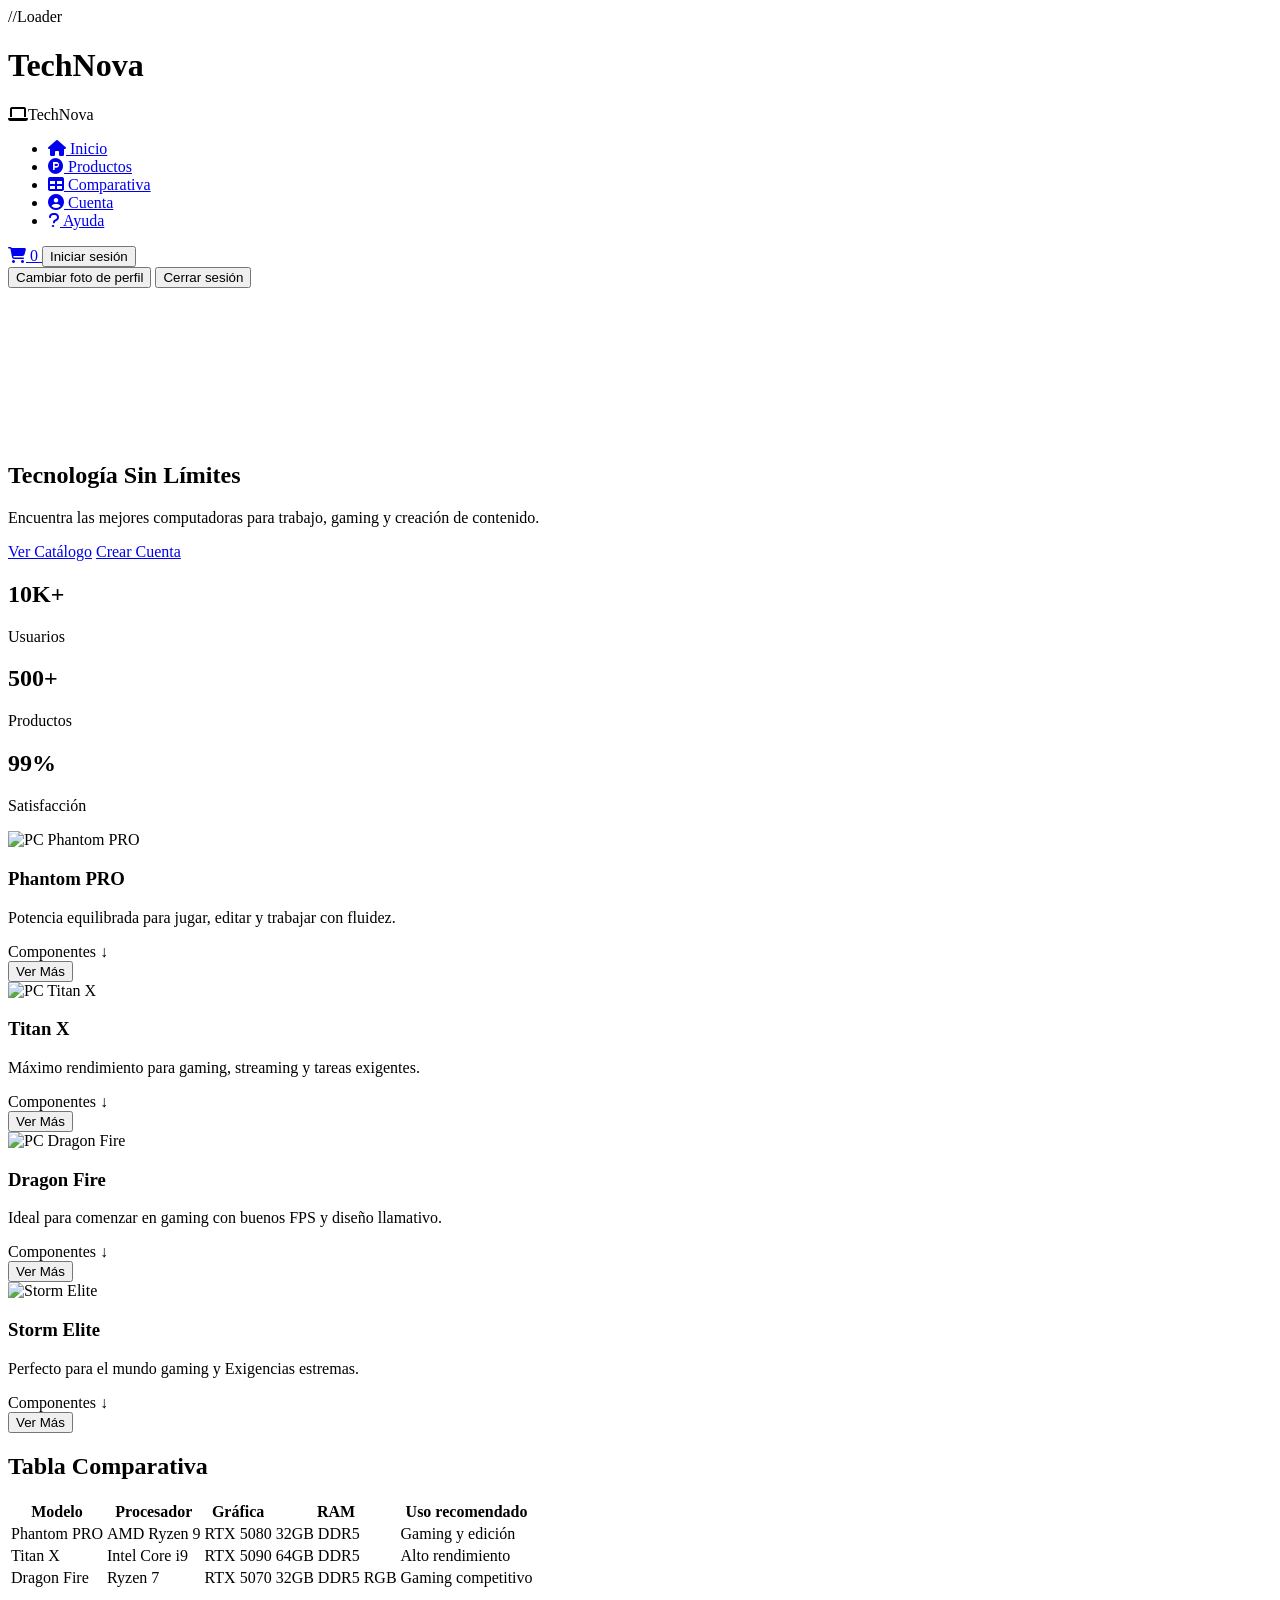
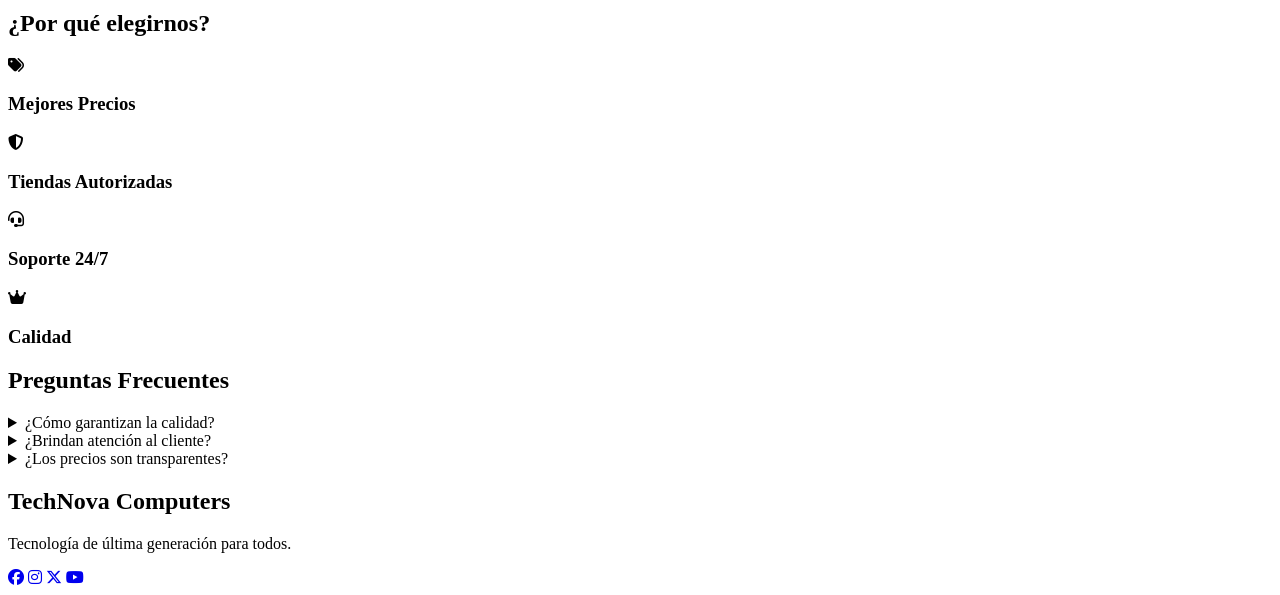
==== index.html @ 11f6a9b8 "Add files via upload" ====
<!doctype html>
<html lang="es">
    <head>
        <meta charset="UTF-8" />
        <meta name="viewport" content="width=device-width, initial-scale=1.0" />
        <title>TechNova Computers</title>
        
        <link rel="preload" href="videos/355595_medium.mp4" as="video" type="video/mp4" />
        <link rel="stylesheet" href="css/styles.css" />
        <link rel="stylesheet" href="css/cart.css" />
        <link rel="stylesheet" href="https://cdnjs.cloudflare.com/ajax/libs/font-awesome/6.5.2/css/all.min.css" />
    </head>
    <body>
        //Loader
        <div id="pageLoader" class="page-loader">
            <div class="loader-content">
                <h1>TechNova</h1>
                <span class="loader-spinner" aria-hidden="true"></span>
            </div>
        </div>

        <header>
            <nav>
                <div class="logo"><i class="fas fa-laptop"></i>TechNova</div>
                <ul class="nav-links">
                    <li><a href="#inicio"><i class="fas fa-house"></i> Inicio</a></li>
                    <li><a href="#productos"><i class="fa-brands fa-product-hunt"></i> Productos</a></li>
                    <li><a href="#comparativa"><i class="fa-solid fa-table"></i> Comparativa</a></li>
                    <li><a href="cuentas.html"><i class="fa-solid fa-circle-user"></i> Cuenta</a></li>
                    <li><a href="#ayuda"><i class="fa-solid fa-question"></i> Ayuda</a></li>
                </ul>
                <div id="headerUserArea" class="header-user-area">
                    <a class="cart-btn" href="#" aria-label="Ver canasta">
                        <i class="fas fa-shopping-cart" aria-hidden="true"></i>
                        <span class="cart-count">0</span>
                    </a>
                    <button
                        id="headerLoginBtn"
                        class="header-login-btn"
                        type="button"
                        onclick="window.location.href='cuentas.html'">
                        Iniciar sesión
                    </button>
                    <div class="profile-dropdown-container">
                        <button id="headerProfileBtn" class="header-profile" type="button" hidden>
                            <img id="headerAvatar" src="img/user.png" alt="Foto de perfil" />

                            <span id="headerUserName"> Usuario </span>
                        </button>

                        <div id="profileDropdown" class="profile-dropdown">
                            <button id="changePhotoBtn">Cambiar foto de perfil</button>

                            <button id="logoutBtnMenu">Cerrar sesión</button>
                        </div>
                    </div>
                    <button id="logoutIndex" hidden>Cerrar sesión</button>
                </div>
            </nav>
        </header>

        <section id="inicio" class="hero">
            <video class="hero-video" autoplay muted loop playsinline preload="auto" poster="img/Header.jpg" aria-hidden="true">
                <source src="videos/355595_medium.mp4" type="video/mp4" />
            </video>
            <canvas id="heroCanvas" aria-hidden="true"></canvas>
            <div class="hero-content reveal">
                <h1>Tecnología Sin Límites</h1>
                <p>Encuentra las mejores computadoras para trabajo, gaming y creación de contenido.</p>
                <div class="hero-buttons">
                    <a href="#productos" class="btn">Ver Catálogo</a>
                    <a href="cuentas.html" class="btn-secondary" id="heroRegisterBtn"> Crear Cuenta </a>
                </div>
            </div>
        </section>

        <section class="estadisticas reveal-section">
            <div class="stat">
                <h2>10K+</h2>
                <p>Usuarios</p>
            </div>
            <div class="stat">
                <h2>500+</h2>
                <p>Productos</p>
            </div>
            <div class="stat">
                <h2>99%</h2>
                <p>Satisfacción</p>
            </div>
        </section>

        <section id="productos" class="productos reveal-section">
            <article class="producto">
                <img
                    src="https://www.xtremepc.com.mx/cdn/shop/files/60ad1cf8-4fc8-45bb-a69e-fd9589dfd49e_200x200.png?v=1779843412"
                    alt="PC Phantom PRO"
                    class="adjustimage" />
                <div class="info">
                    <h3>Phantom PRO</h3>
                    <p>Potencia equilibrada para jugar, editar y trabajar con fluidez.</p>
                    <span class="precio">Componentes ↓</span>
                    <div class="acciones-producto"><button class="details-btn" type="button">Ver Más</button></div>
                </div>
            </article>

            <article class="producto">
                <img src="https://images.unsplash.com/photo-1587202372775-e229f172b9d7" alt="PC Titan X" />
                <div class="info">
                    <h3>Titan X</h3>
                    <p>Máximo rendimiento para gaming, streaming y tareas exigentes.</p>
                    <span class="precio">Componentes ↓</span>
                    <div class="acciones-producto"><button class="details-btn" type="button">Ver Más</button></div>
                </div>
            </article>

            <article class="producto">
                <img src="https://images.unsplash.com/photo-1593642634443-44adaa06623a" alt="PC Dragon Fire" />
                <div class="info">
                    <h3>Dragon Fire</h3>
                    <p>Ideal para comenzar en gaming con buenos FPS y diseño llamativo.</p>
                    <span class="precio">Componentes ↓</span>
                    <div class="acciones-producto"><button class="details-btn" type="button">Ver Más</button></div>
                </div>
            </article>
            <article class="producto">
                <img src="img/Storm_Elite.png" alt="Storm Elite" />
                <div class="info">
                    <h3>Storm Elite</h3>
                    <p>Perfecto para el mundo gaming y Exigencias estremas.</p>
                    <span class="precio">Componentes ↓</span>
                    <div class="acciones-producto"><button class="details-btn" type="button">Ver Más</button></div>
                </div>
            </article>
        </section>

        <section id="comparativa" class="comparativa reveal-section">
            <h2>Tabla Comparativa</h2>
            <div class="tabla-contenedor">
                <table>
                    <thead>
                        <tr>
                            <th>Modelo</th>
                            <th>Procesador</th>
                            <th>Gráfica</th>
                            <th>RAM</th>
                            <th>Uso recomendado</th>
                        </tr>
                    </thead>
                    <tbody>
                        <tr>
                            <td>Phantom PRO</td>
                            <td>AMD Ryzen 9</td>
                            <td>RTX 5080</td>
                            <td>32GB DDR5</td>
                            <td>Gaming y edición</td>
                        </tr>
                        <tr>
                            <td>Titan X</td>
                            <td>Intel Core i9</td>
                            <td>RTX 5090</td>
                            <td>64GB DDR5</td>
                            <td>Alto rendimiento</td>
                        </tr>
                        <tr>
                            <td>Dragon Fire</td>
                            <td>Ryzen 7</td>
                            <td>RTX 5070</td>
                            <td>32GB DDR5 RGB</td>
                            <td>Gaming competitivo</td>
                        </tr>
                    </tbody>
                </table>
            </div>
        </section>

        <section id="beneficios" class="beneficios reveal-section">
            <h2>¿Por qué elegirnos?</h2>
            <div class="benefit-grid">
                <div class="benefit-card">
                    <i class="fas fa-tags"></i>
                    <h3>Mejores Precios</h3>
                </div>
                <div class="benefit-card">
                    <i class="fas fa-shield-alt"></i>
                    <h3>Tiendas Autorizadas</h3>
                </div>
                <div class="benefit-card">
                    <i class="fas fa-headset"></i>
                    <h3>Soporte 24/7</h3>
                </div>
                <div class="benefit-card">
                    <i class="fas fa-crown"></i>
                    <h3>Calidad</h3>
                </div>
            </div>
        </section>

        <section id="ayuda" class="ayuda reveal-section">
            <h2>Preguntas Frecuentes</h2>
            <details>
                <summary>¿Cómo garantizan la calidad?</summary>
                <p>Ofrecemos productos que cumplen altos estándares de rendimiento y durabilidad.</p>
            </details>
            <details>
                <summary>¿Brindan atención al cliente?</summary>
                <p>Sí, contamos con soporte para resolver tus dudas y necesidades.</p>
            </details>
            <details>
                <summary>¿Los precios son transparentes?</summary>
                <p>Sí, mostramos información clara para comparar antes de elegir.</p>
            </details>
        </section>

        <footer>
            <div class="footer-content">
                <h2>TechNova Computers</h2>
                <p>Tecnología de última generación para todos.</p>
                <div class="socials">
                    <a href="paginas.html" class="social-link" aria-label="Facebook"><i class="fab fa-facebook"></i></a>
                    <a href="paginas.html" class="social-link" aria-label="Instagram"
                        ><i class="fab fa-instagram"></i
                    ></a>
                    <a href="paginas.html" class="social-link" aria-label="X"><i class="fab fa-x-twitter"></i></a>
                    <a href="paginas.html" class="social-link" aria-label="YouTube"><i class="fab fa-youtube"></i></a>
                </div>
            </div>
        </footer>
        <script src="js/cart.js"></script>
        <script src="js/script.js"></script>
    </body>
</html>
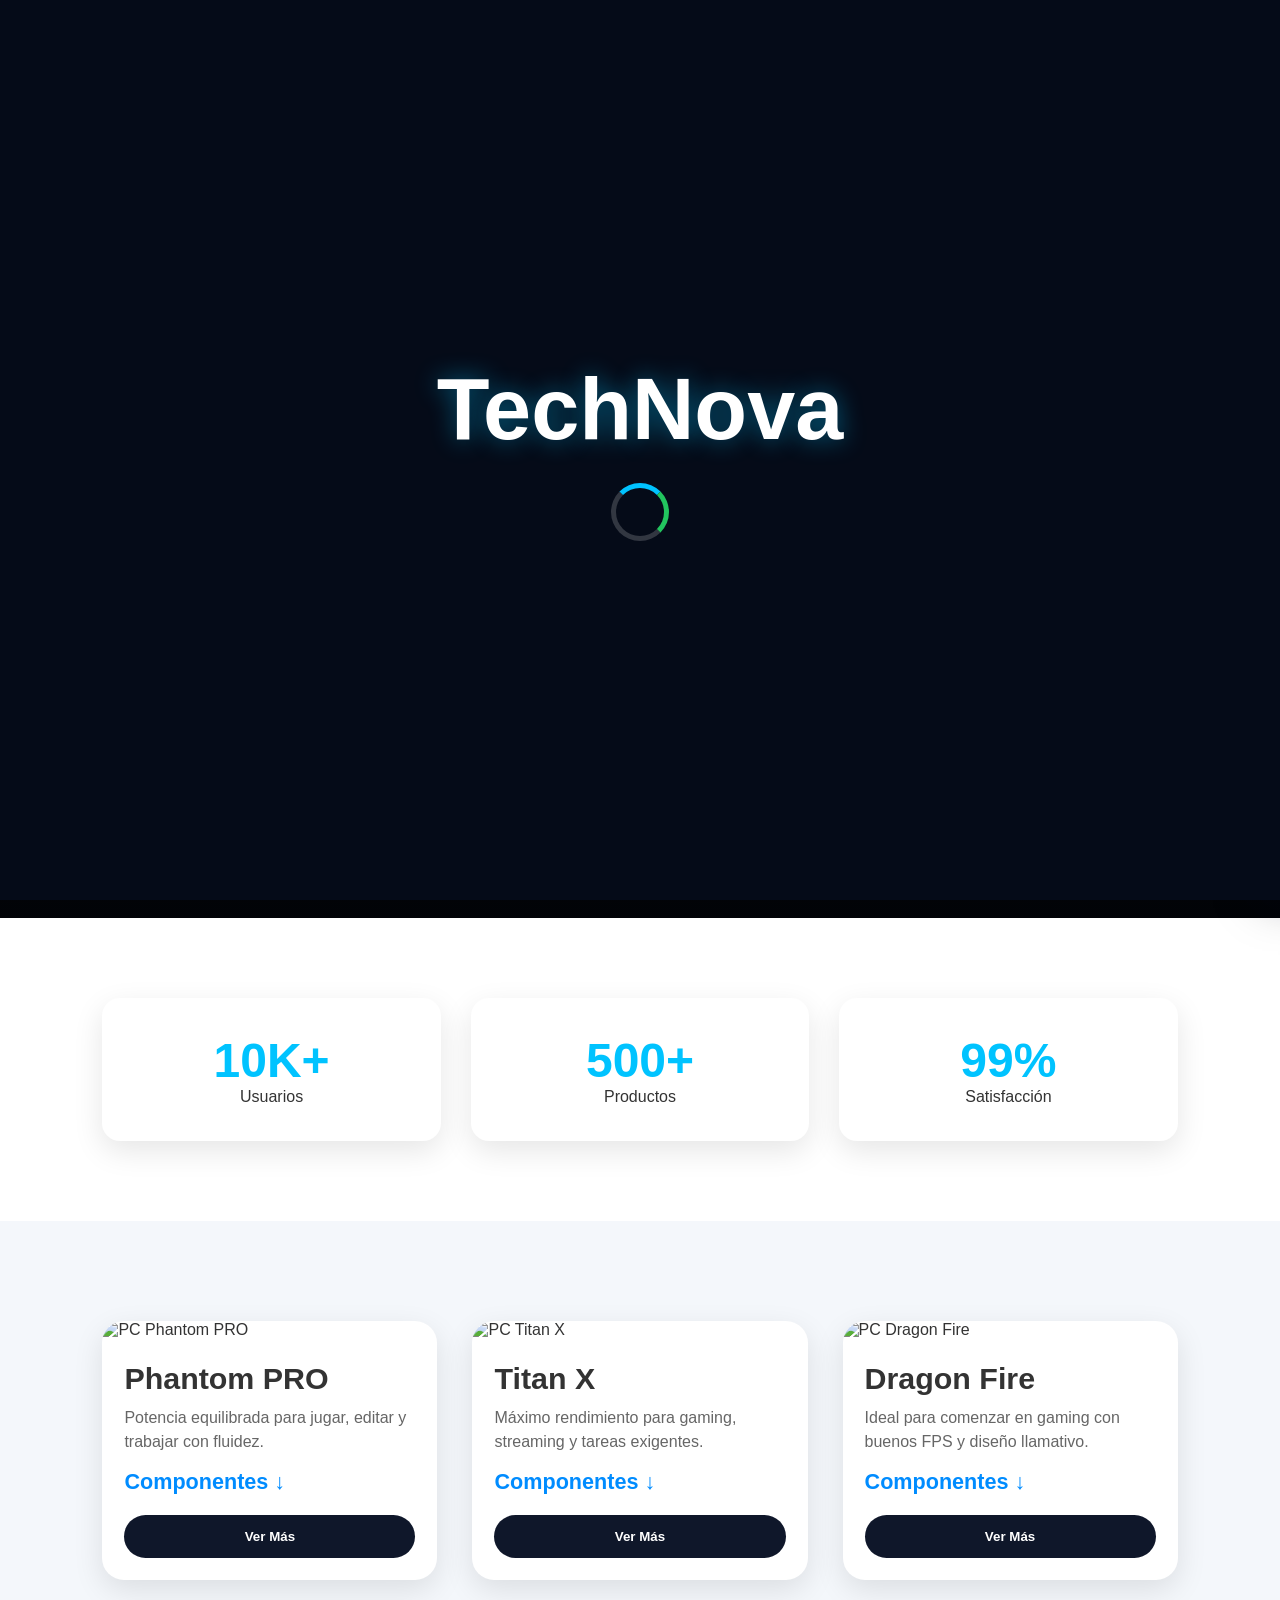
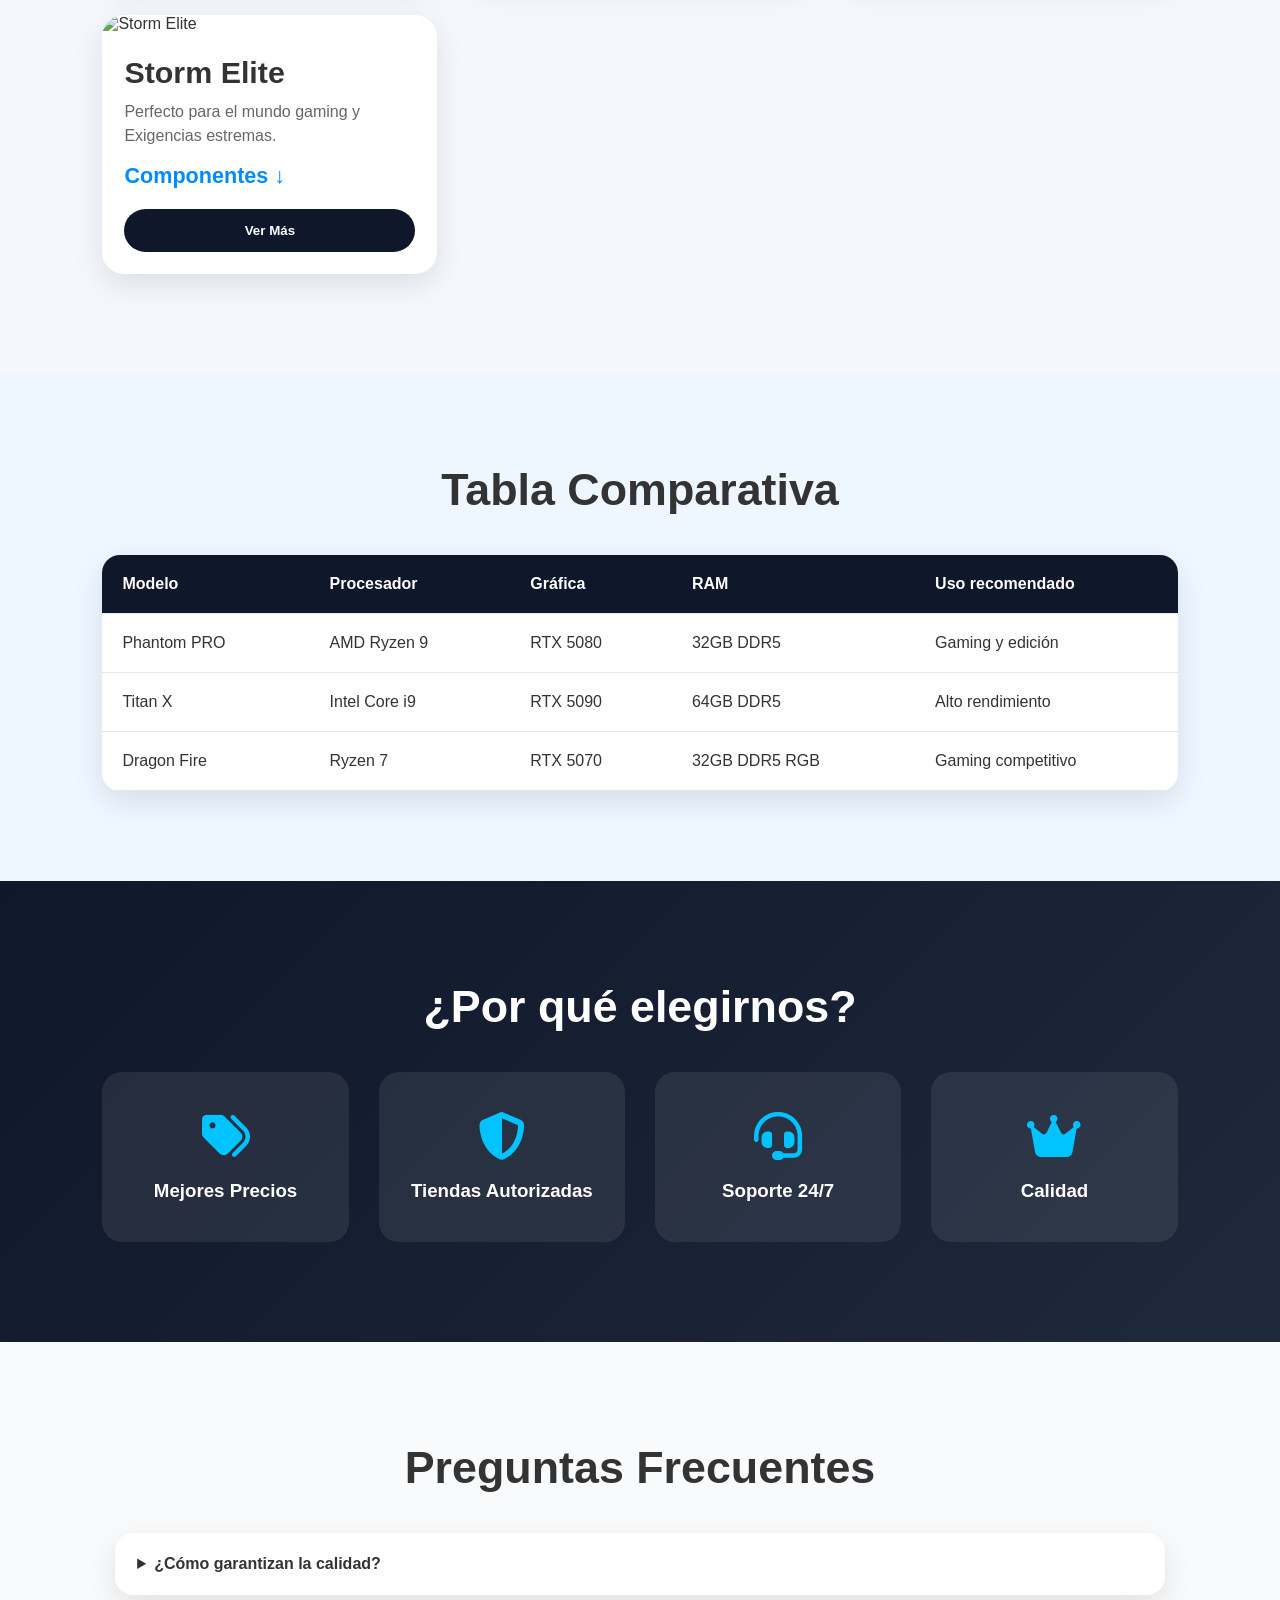
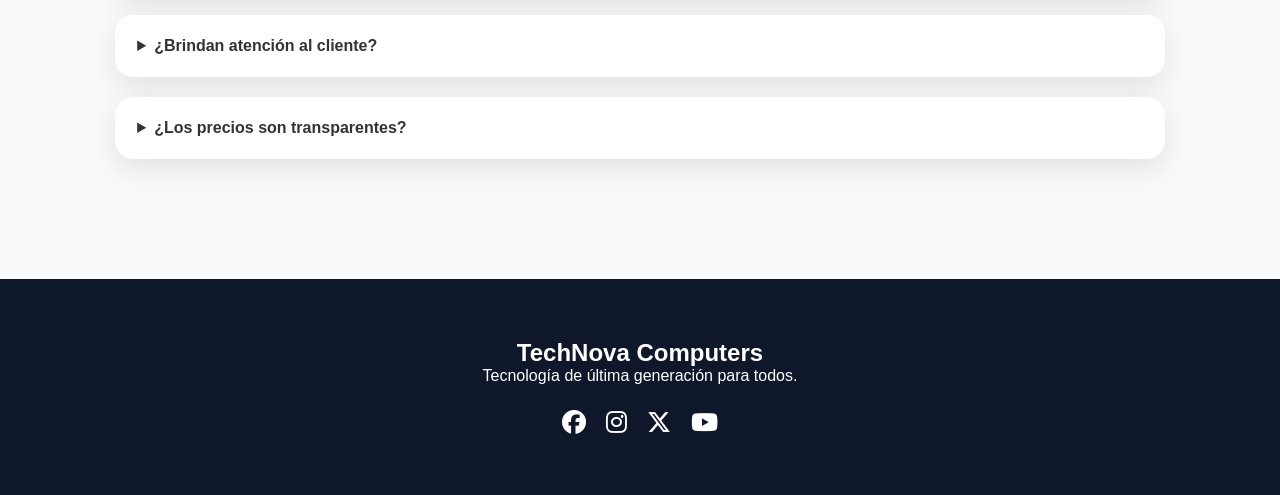
==== commit 6e1ef447: "Update index.html" ====
--- a/index.html
+++ b/index.html
@@ -6,8 +6,8 @@
         <title>TechNova Computers</title>
         
         <link rel="preload" href="videos/355595_medium.mp4" as="video" type="video/mp4" />
-        <link rel="stylesheet" href="css/styles.css" />
-        <link rel="stylesheet" href="css/cart.css" />
+        <link rel="stylesheet" href="styles.css" />
+        <link rel="stylesheet" href="cart.css" />
         <link rel="stylesheet" href="https://cdnjs.cloudflare.com/ajax/libs/font-awesome/6.5.2/css/all.min.css" />
     </head>
     <body>
@@ -225,7 +225,7 @@
                 </div>
             </div>
         </footer>
-        <script src="js/cart.js"></script>
-        <script src="js/script.js"></script>
+        <script src="cart.js"></script>
+        <script src="script.js"></script>
     </body>
 </html>
--- a/styles.css
+++ b/styles.css
@@ -0,0 +1,792 @@
+/* RESET */
+*{
+    margin:0;
+    padding:0;
+    box-sizing:border-box;
+}
+
+:root{
+    --primary:#00c3ff;
+    --secondary:#008cff;
+    --accent:#22c55e;
+    --dark:#0f172a;
+    --dark2:#1e293b;
+    --light:#ffffff;
+    --muted:#64748b;
+    --shadow:0 10px 30px rgba(0,0,0,.1);
+    --transition:all .4s ease;
+}
+
+html{ scroll-behavior:smooth; }
+[hidden]{ display:none!important; }
+
+body{
+    font-family:'Segoe UI',sans-serif;
+    background:#f4f7fb;
+    color:#333;
+    overflow-x:hidden;
+}
+
+.page-loader{
+    position:fixed;
+    inset:0;
+    z-index:99999;
+    display:grid;
+    place-items:center;
+    background:#050b18;
+    color:white;
+    transition:opacity .55s ease, visibility .55s ease;
+}
+
+.skip-loader .page-loader{
+    display:none;
+}
+
+.loader-content{
+    display:grid;
+    justify-items:center;
+    gap:24px;
+    transition:opacity .55s ease, transform .55s ease;
+}
+
+.loader-content h1{
+    font-size:clamp(2.8rem, 7vw, 5.4rem);
+    letter-spacing:0;
+    color:white;
+    text-shadow:0 0 24px rgba(0,195,255,.45);
+}
+
+.loader-spinner{
+    width:58px;
+    height:58px;
+    border:5px solid rgba(255,255,255,.18);
+    border-top-color:var(--primary);
+    border-right-color:var(--accent);
+    border-radius:50%;
+    animation:loaderSpin .85s linear infinite;
+}
+
+.page-loader.loader-content-hide .loader-content{
+    opacity:0;
+    transform:translateY(12px) scale(.96);
+}
+
+.page-loader.loader-hidden{
+    opacity:0;
+    visibility:hidden;
+    pointer-events:none;
+}
+
+header{
+    position:fixed;
+    top:0;
+    left:0;
+    width:100%;
+    z-index:1000;
+    background:rgba(15,23,42,.9);
+    backdrop-filter:blur(10px);
+}
+
+nav{
+    max-width:1400px;
+    margin:auto;
+    padding:18px 5%;
+    display:grid;
+    grid-template-columns:auto 1fr auto;
+    align-items:center;
+    gap:24px;
+}
+
+.logo{
+    color:white;
+    font-size:1.8rem;
+    font-weight:700;
+    display:flex;
+    gap:10px;
+    align-items:center;
+    white-space:nowrap;
+}
+
+.logo i{ color:var(--primary); }
+
+.nav-links{
+    display:flex;
+    gap:12px;
+    list-style:none;
+    flex-wrap:wrap;
+    justify-content:center;
+}
+
+.nav-links a{
+    color:white;
+    text-decoration:none;
+    padding:12px 16px;
+    border-radius:50px;
+    transition:.4s;
+}
+
+.nav-links a:hover{
+    background:var(--primary);
+    color:black;
+}
+
+
+.header-user-area{
+    display:flex;
+    justify-content:flex-end;
+    align-items:center;
+    gap:12px;
+    min-width:180px;
+}
+
+.cart-btn{
+    width:46px;
+    height:46px;
+    border:1px solid rgba(255,255,255,.18);
+    border-radius:50%;
+    color:white;
+    background:rgba(255,255,255,.08);
+    display:inline-flex;
+    align-items:center;
+    justify-content:center;
+    text-decoration:none;
+    position:relative;
+    transition:.35s;
+}
+
+.cart-btn:hover{
+    background:rgba(0,195,255,.18);
+    transform:translateY(-2px);
+}
+
+.cart-count{
+    min-width:18px;
+    height:18px;
+    padding:0 5px;
+    border-radius:50px;
+    color:#03121f;
+    background:#22c55e;
+    font-size:.72rem;
+    font-weight:800;
+    line-height:18px;
+    text-align:center;
+    position:absolute;
+    top:-5px;
+    right:-5px;
+    box-shadow:0 0 10px rgba(34,197,94,.5);
+}
+
+.header-login-btn{
+    border:none;
+    border-radius:50px;
+    padding:12px 22px;
+    color:#03121f;
+    background:linear-gradient(135deg,#00c3ff,#22c55e);
+    font-weight:800;
+    cursor:pointer;
+    box-shadow:0 0 18px rgba(0,195,255,.45);
+    transition:.35s;
+}
+
+.header-login-btn:hover{
+    transform:translateY(-3px);
+    box-shadow:0 0 24px rgba(34,197,94,.55);
+}
+
+.header-profile{
+    border:1px solid rgba(255,255,255,.18);
+    border-radius:50px;
+    background:rgba(255,255,255,.08);
+    color:white;
+    padding:6px 12px 6px 6px;
+    display:flex;
+    align-items:center;
+    gap:10px;
+    cursor:pointer;
+    font-weight:800;
+    transition:.35s;
+}
+
+.header-profile:hover{
+    background:rgba(0,195,255,.18);
+    transform:translateY(-2px);
+}
+
+.header-profile img{
+    width:38px;
+    height:38px;
+    border-radius:50%;
+    object-fit:cover;
+    border:2px solid var(--primary);
+}
+
+.cuenta-panel{
+    display:none;
+}
+
+.cuenta-panel.cuenta-activa{
+    display:grid;
+    animation:cuentaEntrada .45s ease both;
+}
+
+.cuenta-title-row{
+    display:flex;
+    align-items:center;
+    justify-content:space-between;
+    gap:18px;
+}
+
+.cuenta-title-row h2{
+    text-align:left;
+    margin-bottom:20px;
+}
+
+.close-account{
+    width:42px;
+    height:42px;
+    border:none;
+    border-radius:50%;
+    background:var(--dark);
+    color:white;
+    font-size:1.6rem;
+    line-height:1;
+    cursor:pointer;
+    transition:.3s;
+}
+
+.close-account:hover{
+    background:var(--secondary);
+    transform:rotate(90deg);
+}
+
+.profile-panel{
+    margin-top:18px;
+    padding:18px;
+    border-radius:18px;
+    background:#f8fafc;
+    border:1px solid #dbeafe;
+    display:flex;
+    align-items:center;
+    gap:18px;
+    box-shadow:var(--shadow);
+}
+
+.profile-preview{
+    width:92px;
+    height:92px;
+    border-radius:50%;
+    object-fit:cover;
+    border:4px solid var(--primary);
+    background:#e0f2fe;
+}
+
+.profile-details{
+    display:flex;
+    flex-direction:column;
+    gap:8px;
+    min-width:0;
+}
+
+.profile-details strong{
+    color:var(--dark);
+    font-size:1.25rem;
+}
+
+.profile-details span{
+    color:var(--muted);
+    overflow-wrap:anywhere;
+}
+
+.profile-upload{
+    width:max-content;
+    max-width:100%;
+    border-radius:50px;
+    background:var(--secondary);
+    color:white;
+    padding:10px 16px;
+    font-weight:800;
+    cursor:pointer;
+    transition:.3s;
+}
+
+.profile-upload:hover{
+    transform:translateY(-2px);
+    background:var(--dark);
+}
+
+#profileImageInput{
+    display:none;
+}
+
+.btn-logout{
+    width:max-content;
+    max-width:100%;
+    border:none;
+    border-radius:50px;
+    background:#dc2626;
+    color:white;
+    padding:10px 16px;
+    font-weight:800;
+    cursor:pointer;
+    transition:.3s;
+}
+
+.btn-logout:hover{
+    transform:translateY(-2px);
+    background:#991b1b;
+}
+
+@keyframes cuentaEntrada{
+    from{ opacity:0; transform:translateY(22px); }
+    to{ opacity:1; transform:translateY(0); }
+}
+
+@keyframes loaderSpin{
+    to{ transform:rotate(360deg); }
+}
+
+.hero{
+    min-height:100vh;
+    position:relative;
+    overflow:hidden;
+    background:#050b18;
+    isolation:isolate;
+    background-size:cover;
+    background-position:center;
+    display:flex;
+    justify-content:center;
+    align-items:center;
+    text-align:center;
+    color:white;
+    padding:120px 20px 70px;
+}
+
+.hero::before{
+    content:"";
+    position:absolute;
+    inset:0;
+    background:linear-gradient(rgba(0,0,0,.58),rgba(0,0,0,.7));
+    z-index:1;
+}
+
+.hero-video{
+    position:absolute;
+    inset:0;
+    width:100%;
+    height:100%;
+    display:block;
+    object-fit:cover;
+    pointer-events:none;
+    z-index:0;
+}
+
+#heroCanvas{
+    position:absolute;
+    inset:0;
+    width:100%;
+    height:100%;
+    pointer-events:none;
+    opacity:.9;
+    z-index:2;
+}
+
+.hero-content{
+    max-width:900px;
+    position:relative;
+    z-index:3;
+    animation:heroEntrada 1s ease both;
+}
+
+.hero-content h1{
+    font-size:4rem;
+    margin-bottom:20px;
+}
+
+.hero-content p{
+    font-size:1.2rem;
+    margin-bottom:30px;
+}
+
+.hero-buttons{
+    display:flex;
+    justify-content:center;
+    gap:20px;
+    flex-wrap:wrap;
+}
+
+.btn,.btn-secondary{
+    padding:15px 35px;
+    border-radius:50px;
+    text-decoration:none;
+    font-weight:bold;
+    transition:.4s;
+}
+
+.btn{
+    border:none;
+    background:var(--primary);
+    color:black;
+}
+
+.btn-secondary{
+    border:2px solid white;
+    color:white;
+}
+
+.btn:hover,.btn-secondary:hover{ transform:translateY(-5px); }
+.btn-secondary:hover{ background:white; color:black; }
+
+.estadisticas{
+    display:grid;
+    grid-template-columns:repeat(auto-fit,minmax(220px,1fr));
+    gap:30px;
+    padding:80px 8%;
+    background:white;
+}
+
+.stat{
+    background:white;
+    padding:35px;
+    border-radius:18px;
+    text-align:center;
+    box-shadow:var(--shadow);
+    transition:.4s;
+}
+
+.stat:hover,.producto:hover{ transform:translateY(-10px); }
+.stat h2{ color:var(--primary); font-size:3rem; }
+
+.productos{
+    padding:100px 8%;
+    display:grid;
+    grid-template-columns:repeat(auto-fit,minmax(280px,1fr));
+    gap:35px;
+}
+
+
+.producto{
+    background:white;
+    border-radius:22px;
+    overflow:hidden;
+    box-shadow:var(--shadow);
+    transition:.4s;
+}
+
+.producto img{
+    width:100%;
+    height:250px;
+    object-fit:cover;
+}
+
+.info{ padding:22px; }
+.info h3{ margin-bottom:10px; font-size:1.9rem; }
+.info p{ margin-bottom:15px; color:#666; line-height:1.5; }
+
+.precio{
+    display:block;
+    margin-bottom:20px;
+    color:var(--secondary);
+    font-size:1.35rem;
+    font-weight:bold;
+}
+
+.acciones-producto{ display:flex; gap:10px; }
+.details-btn,.btn-form{
+    width:100%;
+    border:none;
+    padding:14px;
+    border-radius:50px;
+    cursor:pointer;
+    font-weight:bold;
+    transition:.4s;
+}
+.details-btn{ background:var(--dark); color:white; }
+.details-btn:hover,.btn-form:hover{ transform:translateY(-4px); }
+
+.comparativa{
+    padding:90px 8%;
+    background:#eef6ff;
+}
+
+.comparativa h2,.cuenta h2,.beneficios h2,.ayuda h2{
+    text-align:center;
+    font-size:2.8rem;
+    margin-bottom:40px;
+}
+
+.tabla-contenedor{
+    overflow-x:auto;
+    background:white;
+    border-radius:18px;
+    box-shadow:var(--shadow);
+}
+
+table{
+    width:100%;
+    border-collapse:collapse;
+    min-width:760px;
+}
+
+th,td{
+    padding:20px;
+    text-align:left;
+    border-bottom:1px solid #e2e8f0;
+}
+
+th{
+    background:var(--dark);
+    color:white;
+}
+
+tbody tr:hover{ background:#f0f9ff; }
+
+.cuenta{
+    padding:110px 8% 100px;
+    background:white;
+    display:grid;
+    grid-template-columns:minmax(260px,.8fr) minmax(320px,1.2fr);
+    gap:35px;
+    align-items:start;
+}
+
+.cuenta-info p{
+    color:var(--muted);
+    line-height:1.7;
+    margin-bottom:20px;
+}
+
+.session-status{
+    padding:16px 18px;
+    border-radius:16px;
+    background:#e0f2fe;
+    color:#075985;
+    font-weight:700;
+}
+
+.formularios{
+    display:grid;
+    grid-template-columns:repeat(auto-fit,minmax(260px,1fr));
+    gap:24px;
+}
+
+.auth-card{
+    background:#f8fafc;
+    border:1px solid #dbeafe;
+    border-radius:20px;
+    padding:28px;
+    box-shadow:var(--shadow);
+}
+
+.auth-card h3{ margin-bottom:20px; color:var(--dark); }
+.auth-card label{ display:block; margin:14px 0 8px; font-weight:700; color:var(--dark2); }
+.auth-card input{
+    width:100%;
+    border:1px solid #cbd5e1;
+    border-radius:14px;
+    padding:13px 14px;
+    font-size:1rem;
+    outline:none;
+}
+.auth-card input:focus{
+    border-color:var(--secondary);
+    box-shadow:0 0 0 4px rgba(0,140,255,.14);
+}
+.btn-form{
+    margin-top:20px;
+    background:var(--primary);
+    color:#03121f;
+}
+
+.storage-panel{
+    margin-top:18px;
+    padding:16px;
+    border-radius:16px;
+    background:#f8fafc;
+    border:1px solid #dbeafe;
+    align-items:center;
+    justify-content:space-between;
+    gap:16px;
+    flex-wrap:wrap;
+    display: none;
+}
+
+.storage-panel span{
+    color:var(--muted);
+    font-weight:600;
+}
+
+.btn-storage{
+    border:none;
+    border-radius:50px;
+    background:var(--dark);
+    color:white;
+    padding:12px 20px;
+    cursor:pointer;
+    font-weight:700;
+    transition:.4s;
+    display: none;
+}
+
+.btn-storage:hover{
+    transform:translateY(-3px);
+    background:var(--secondary);
+}
+.form-message{ min-height:24px; margin-top:14px; font-weight:700; }
+.form-message.ok{ color:#15803d; }
+.form-message.error{ color:#dc2626; }
+
+.beneficios{
+    padding:100px 8%;
+    background:linear-gradient(135deg,#0f172a,#1e293b);
+    color:white;
+    text-align:center;
+}
+
+.benefit-grid{
+    display:grid;
+    grid-template-columns:repeat(auto-fit,minmax(220px,1fr));
+    gap:30px;
+}
+
+.benefit-card{
+    background:rgba(255,255,255,.08);
+    padding:40px 20px;
+    border-radius:20px;
+    transition:.4s;
+}
+
+.benefit-card:hover{
+    transform:translateY(-10px);
+    background:rgba(0,195,255,.15);
+}
+.benefit-card i{ font-size:3rem; margin-bottom:20px; color:var(--primary); }
+
+.ayuda{ padding:100px 9%; background:#f8fafc; }
+
+details{
+    background:white;
+    margin-bottom:20px;
+    border-radius:18px;
+    overflow:hidden;
+    box-shadow:var(--shadow);
+}
+summary{ padding:22px; cursor:pointer; font-weight:600; }
+details p{ padding:0 22px 22px; color:#475569; }
+
+footer{
+    background:#0f172a;
+    color:white;
+    padding:60px 8%;
+}
+.footer-content{ text-align:center; }
+.socials{ margin-top:25px; display:flex; justify-content:center; gap:20px; }
+.social-link{ color:white; }
+.socials i{ font-size:1.5rem; cursor:pointer; transition:.4s; }
+.socials i:hover{ color:var(--primary); transform:translateY(-5px); }
+
+.reveal-section{
+    opacity:0;
+    transform:translateY(35px);
+    transition:opacity .8s ease, transform .8s ease;
+}
+.reveal-section.visible{
+    opacity:1;
+    transform:translateY(0);
+}
+
+@keyframes heroEntrada{
+    from{ opacity:0; transform:translateY(35px) scale(.98); }
+    to{ opacity:1; transform:translateY(0) scale(1); }
+}
+
+@media(max-width:820px){
+    nav{ grid-template-columns:1fr; }
+    .logo,.header-user-area{ justify-content:center; }
+    .nav-links{ justify-content:center; }
+    .header-user-area{ min-width:0; }
+    .hero-content h1{ font-size:2.5rem; }
+    .hero-buttons,.acciones-producto{ flex-direction:column; }
+    .cuenta,.cuenta-panel.cuenta-activa{ grid-template-columns:1fr; }
+    .profile-panel{ align-items:flex-start; flex-direction:column; }
+    .comparativa h2,.cuenta h2,.beneficios h2,.ayuda h2{ font-size:2rem; }
+}
+.profile-dropdown-container{
+    position:relative;
+}
+
+.profile-dropdown{
+    position:absolute;
+    top:70px;
+    right:0;
+    width:220px;
+
+    background:white;
+    border-radius:15px;
+
+    overflow:hidden;
+
+    box-shadow:0 10px 30px rgba(0,0,0,.18);
+
+    z-index:9999;
+
+    opacity:0;
+    visibility:hidden;
+
+    transform:translateY(-15px) scale(.95);
+
+    transition:
+        opacity .3s ease,
+        transform .3s ease,
+        visibility .3s ease;
+}
+
+.profile-dropdown.active{
+    opacity:1;
+    visibility:visible;
+
+    animation:dropdownFade .25s ease forwards;
+}
+
+.profile-dropdown.active{
+    display:block;
+}
+
+.profile-dropdown button{
+    width:100%;
+
+    border:none;
+
+    background:white;
+
+    padding:15px;
+
+    text-align:left;
+
+    cursor:pointer;
+
+    font-weight:600;
+
+    transition:.3s;
+}
+
+.profile-dropdown button:hover{
+    background:#f1f5f9;
+}
+
+#logoutBtnMenu{
+    color:#dc2626;
+}
+
+@keyframes dropdownFade{
+
+    from{
+        opacity:0;
+        transform:translateY(-15px) scale(.95);
+    }
+
+    to{
+        opacity:1;
+        transform:translateY(0) scale(1);
+    }
+
+}
--- a/cart.css
+++ b/cart.css
@@ -0,0 +1,219 @@
+.cart-panel-overlay{
+    position:fixed;
+    inset:0;
+    z-index:2000;
+    background:rgba(2,6,23,.55);
+    opacity:0;
+    visibility:hidden;
+    transition:opacity .3s ease, visibility .3s ease;
+}
+
+.cart-panel-overlay.active{
+    opacity:1;
+    visibility:visible;
+}
+
+.cart-panel{
+    position:fixed;
+    top:0;
+    right:0;
+    z-index:2001;
+    width:min(420px, 100%);
+    height:100vh;
+    background:#f8fafc;
+    color:#0f172a;
+    box-shadow:-18px 0 45px rgba(2,6,23,.35);
+    transform:translateX(100%);
+    transition:transform .35s ease;
+    display:flex;
+    flex-direction:column;
+}
+
+.cart-panel.active{
+    transform:translateX(0);
+}
+
+.cart-panel-header{
+    padding:22px;
+    background:#0f172a;
+    color:white;
+    display:flex;
+    align-items:center;
+    justify-content:space-between;
+    gap:16px;
+}
+
+.cart-panel-header h2{
+    font-size:1.25rem;
+    margin:0;
+}
+
+.cart-close{
+    width:40px;
+    height:40px;
+    border:none;
+    border-radius:50%;
+    background:rgba(255,255,255,.12);
+    color:white;
+    cursor:pointer;
+    font-size:1.35rem;
+    line-height:1;
+    transition:.25s;
+}
+
+.cart-close:hover{
+    background:rgba(255,255,255,.22);
+    transform:rotate(90deg);
+}
+
+.cart-panel-body{
+    flex:1;
+    overflow:auto;
+    padding:18px;
+}
+
+.cart-empty{
+    min-height:240px;
+    display:flex;
+    align-items:center;
+    justify-content:center;
+    text-align:center;
+    color:#64748b;
+    font-weight:700;
+}
+
+.cart-section{
+    border:1px solid #e2e8f0;
+    border-radius:8px;
+    overflow:hidden;
+    margin-bottom:14px;
+    background:white;
+}
+
+.cart-section-title{
+    padding:12px 14px;
+    background:#e0f2fe;
+    color:#075985;
+    font-size:.95rem;
+    font-weight:900;
+    text-transform:uppercase;
+}
+
+.cart-item{
+    padding:13px 14px;
+    display:grid;
+    grid-template-columns:1fr auto;
+    gap:12px;
+    border-top:1px solid #e2e8f0;
+}
+
+.cart-item strong{
+    display:block;
+    color:#0f172a;
+    margin-bottom:4px;
+}
+
+.cart-item span{
+    color:#475569;
+    font-size:.92rem;
+}
+
+.cart-item-links{
+    margin-top:10px;
+    display:flex;
+    gap:8px;
+    flex-wrap:wrap;
+}
+
+.cart-item-links a{
+    padding:7px 10px;
+    border-radius:50px;
+    color:white;
+    background:#0f172a;
+    text-decoration:none;
+    font-size:.78rem;
+    font-weight:800;
+}
+
+.cart-item-links a:first-child{
+    background:#ff9900;
+}
+
+.cart-item-links a:last-child{
+    background:#00a8ff;
+}
+
+.cart-remove{
+    width:32px;
+    height:32px;
+    border:none;
+    border-radius:50%;
+    background:#fee2e2;
+    color:#991b1b;
+    cursor:pointer;
+    font-weight:900;
+}
+
+.cart-panel-footer{
+    padding:16px 18px;
+    border-top:1px solid #e2e8f0;
+    background:white;
+    display:grid;
+    gap:10px;
+}
+
+.cart-links-page,
+.cart-clear{
+    width:100%;
+    border:none;
+    border-radius:8px;
+    padding:12px 16px;
+    font-weight:800;
+    cursor:pointer;
+    text-align:center;
+}
+
+.cart-links-page{
+    color:#03121f;
+    background:linear-gradient(135deg,#00c3ff,#22c55e);
+    text-decoration:none;
+}
+
+.cart-clear{
+    color:white;
+    background:#0f172a;
+}
+
+.btn-agregar-canasta{
+    border:none;
+    border-radius:10px;
+    padding:10px 16px;
+    color:#03121f;
+    background:linear-gradient(135deg,#00c3ff,#22c55e);
+    font-weight:800;
+    cursor:pointer;
+    transition:.3s;
+}
+
+.btn-agregar-canasta:hover{
+    transform:translateY(-2px);
+    box-shadow:0 0 16px rgba(34,197,94,.45);
+}
+
+.btn-agregar-canasta.added{
+    background:#22c55e;
+}
+
+@media(max-width:540px){
+    .cart-panel{
+        width:100%;
+    }
+
+    .cart-item{
+        grid-template-columns:1fr;
+    }
+
+    .cart-remove{
+        justify-self:start;
+    }
+}
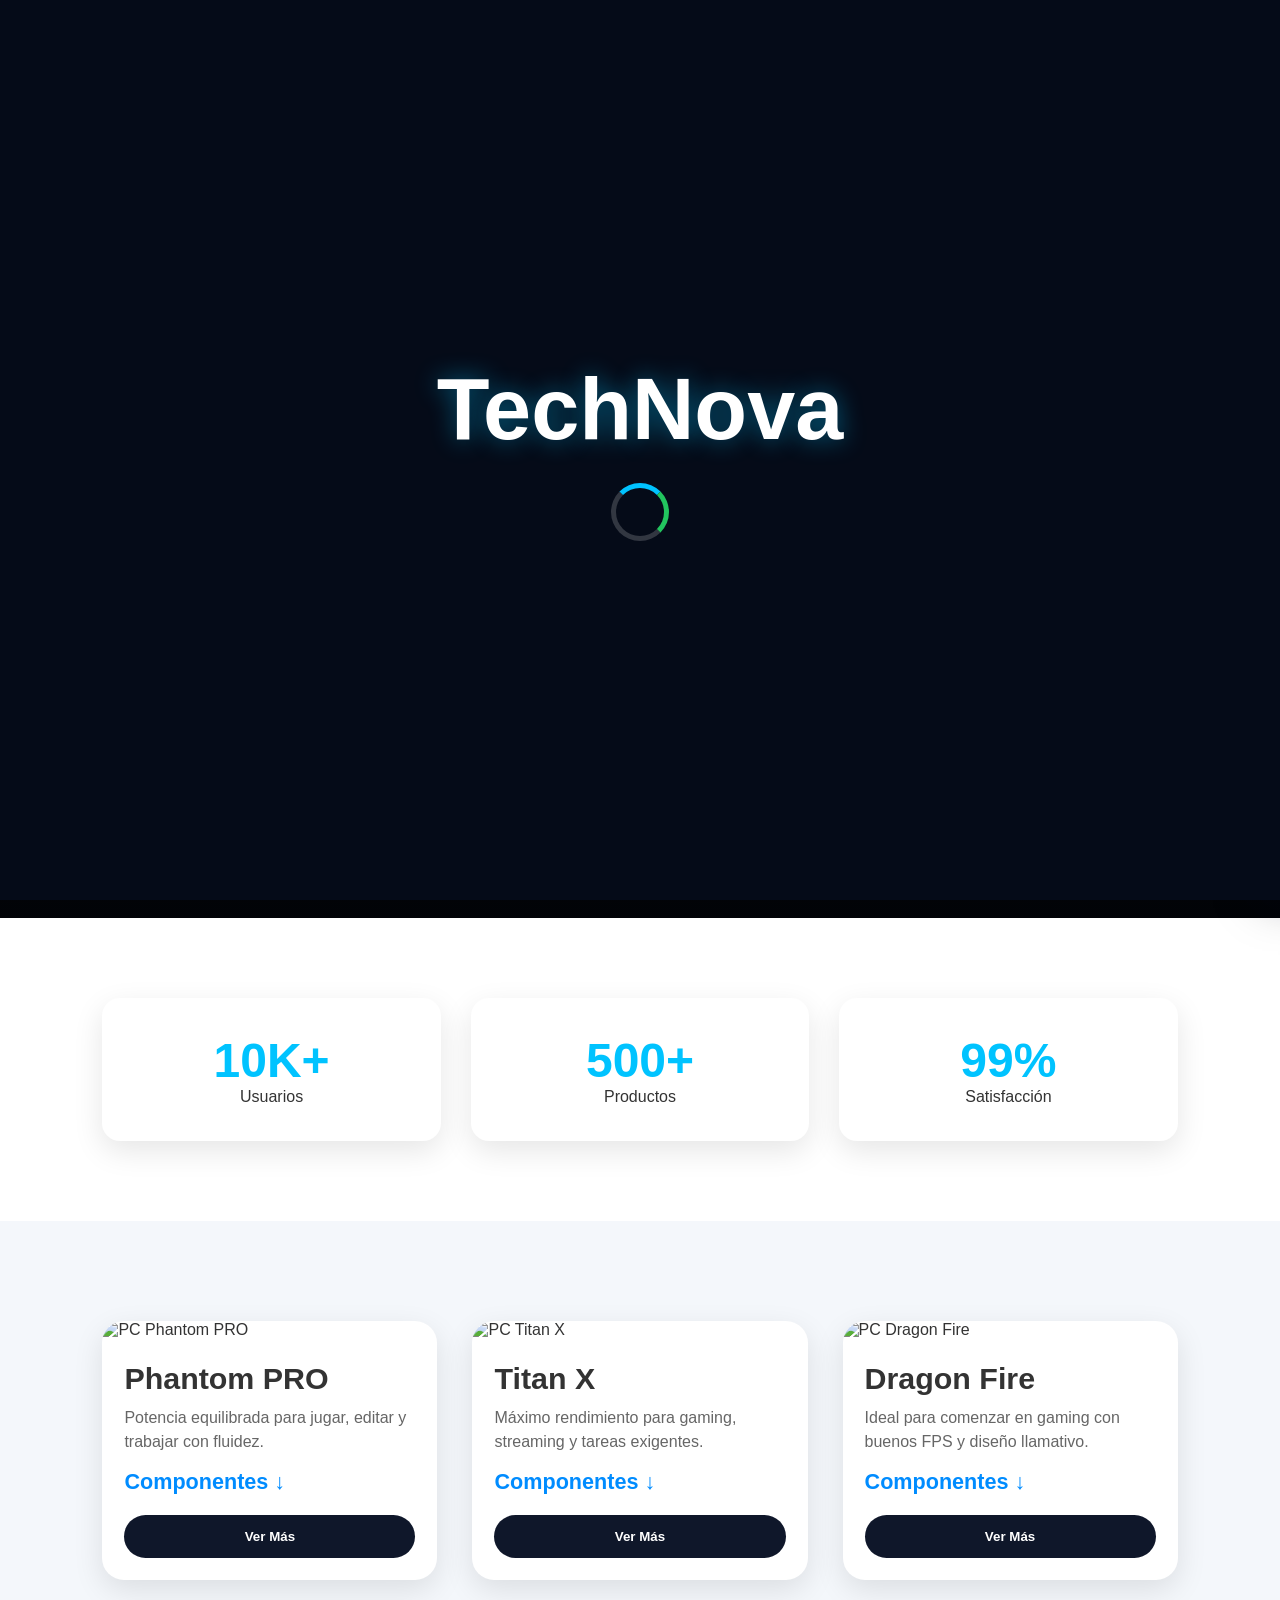
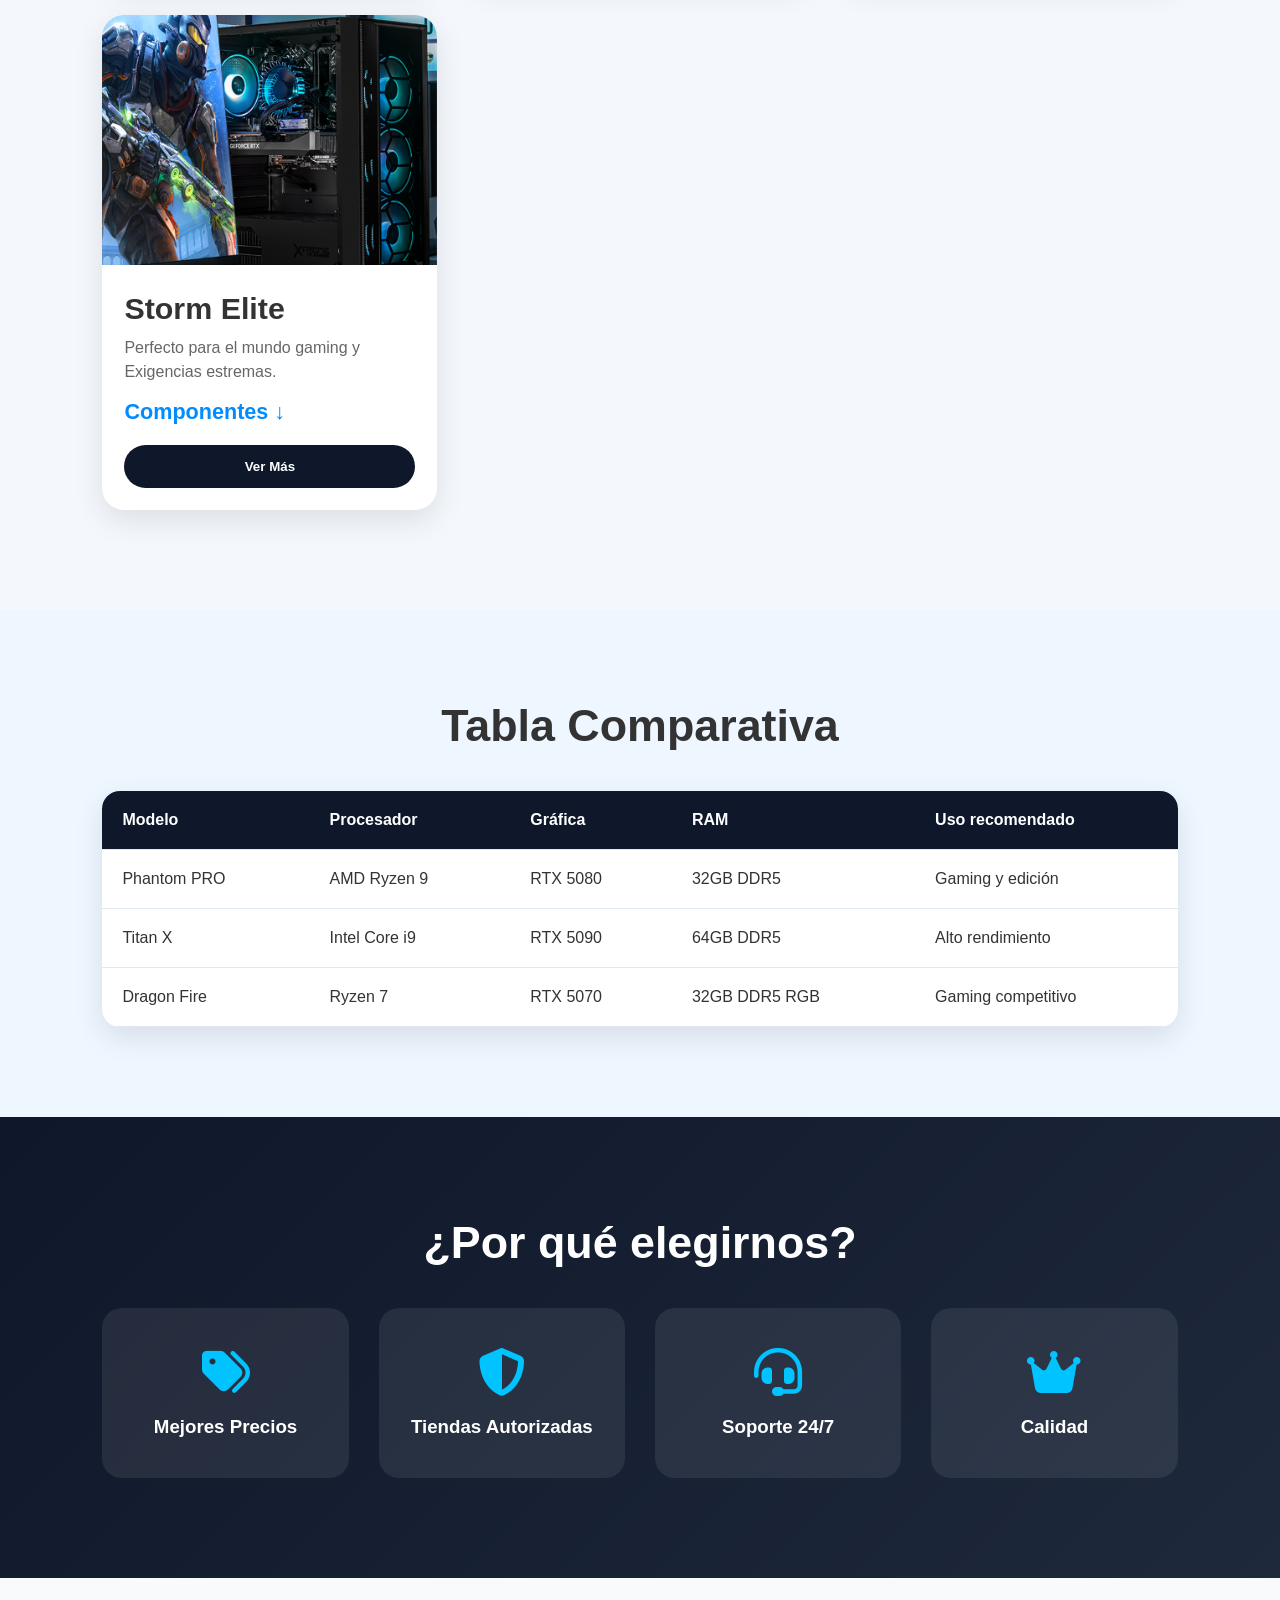
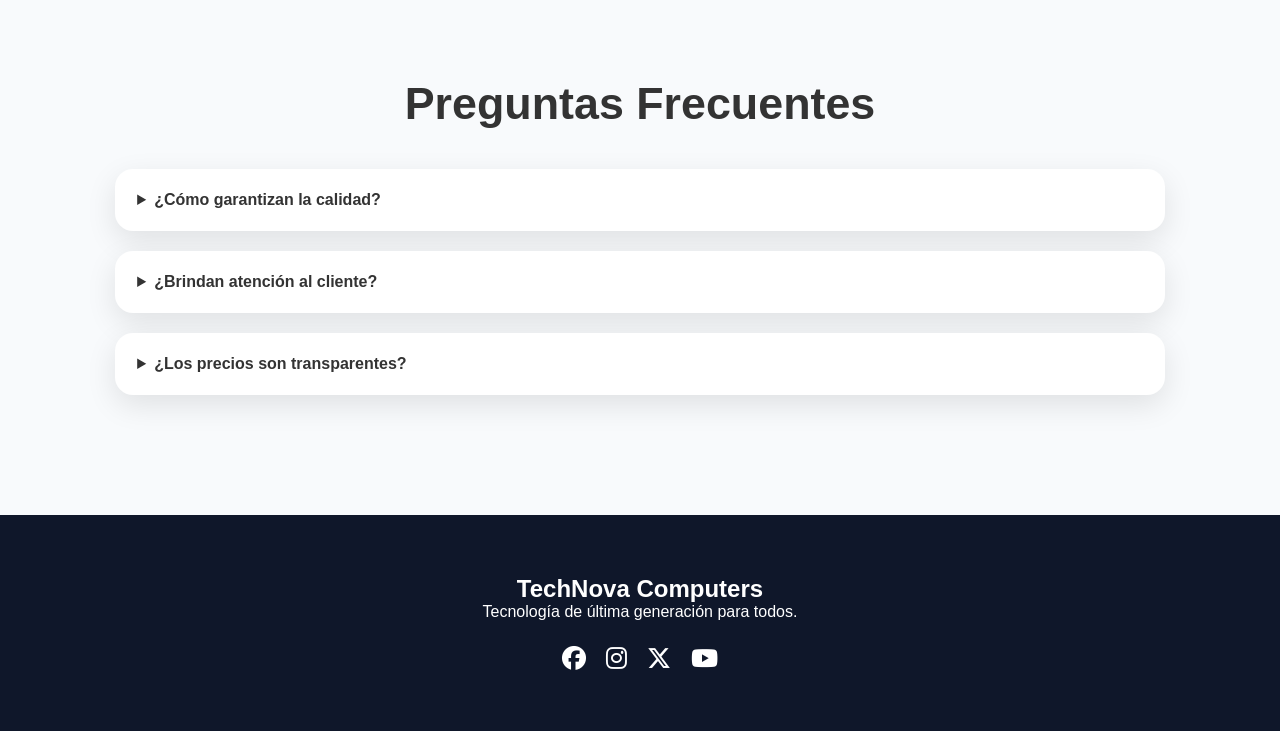
==== commit 1b1ee127: "Update index.html" ====
--- a/index.html
+++ b/index.html
@@ -5,7 +5,7 @@
         <meta name="viewport" content="width=device-width, initial-scale=1.0" />
         <title>TechNova Computers</title>
         
-        <link rel="preload" href="videos/355595_medium.mp4" as="video" type="video/mp4" />
+        <link rel="preload" href="355595_medium.mp4" as="video" type="video/mp4" />
         <link rel="stylesheet" href="styles.css" />
         <link rel="stylesheet" href="cart.css" />
         <link rel="stylesheet" href="https://cdnjs.cloudflare.com/ajax/libs/font-awesome/6.5.2/css/all.min.css" />
@@ -43,7 +43,7 @@
                     </button>
                     <div class="profile-dropdown-container">
                         <button id="headerProfileBtn" class="header-profile" type="button" hidden>
-                            <img id="headerAvatar" src="img/user.png" alt="Foto de perfil" />
+                            <img id="headerAvatar" src="user.png" alt="Foto de perfil" />
 
                             <span id="headerUserName"> Usuario </span>
                         </button>
@@ -61,7 +61,7 @@
 
         <section id="inicio" class="hero">
             <video class="hero-video" autoplay muted loop playsinline preload="auto" poster="img/Header.jpg" aria-hidden="true">
-                <source src="videos/355595_medium.mp4" type="video/mp4" />
+                <source src="355595_medium.mp4" type="video/mp4" />
             </video>
             <canvas id="heroCanvas" aria-hidden="true"></canvas>
             <div class="hero-content reveal">
@@ -123,7 +123,7 @@
                 </div>
             </article>
             <article class="producto">
-                <img src="img/Storm_Elite.png" alt="Storm Elite" />
+                <img src="Storm_Elite.png" alt="Storm Elite" />
                 <div class="info">
                     <h3>Storm Elite</h3>
                     <p>Perfecto para el mundo gaming y Exigencias estremas.</p>
